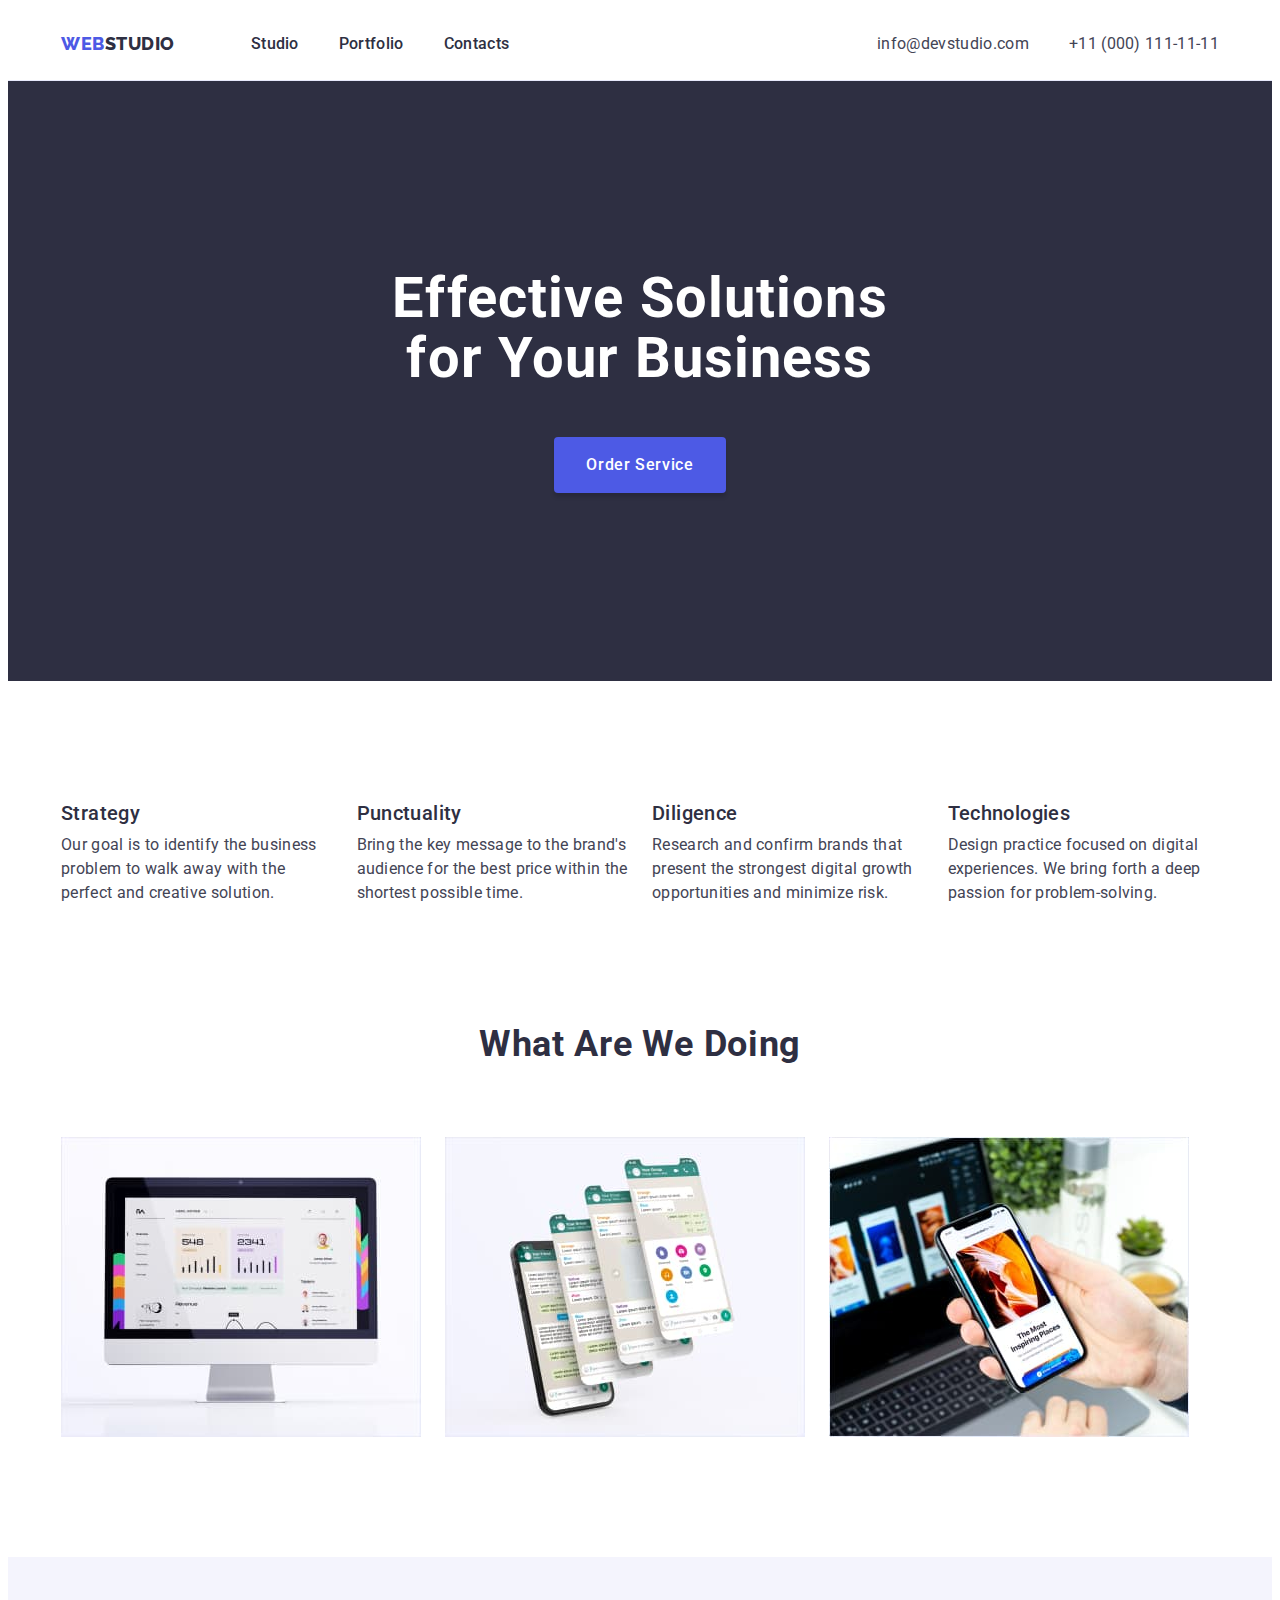
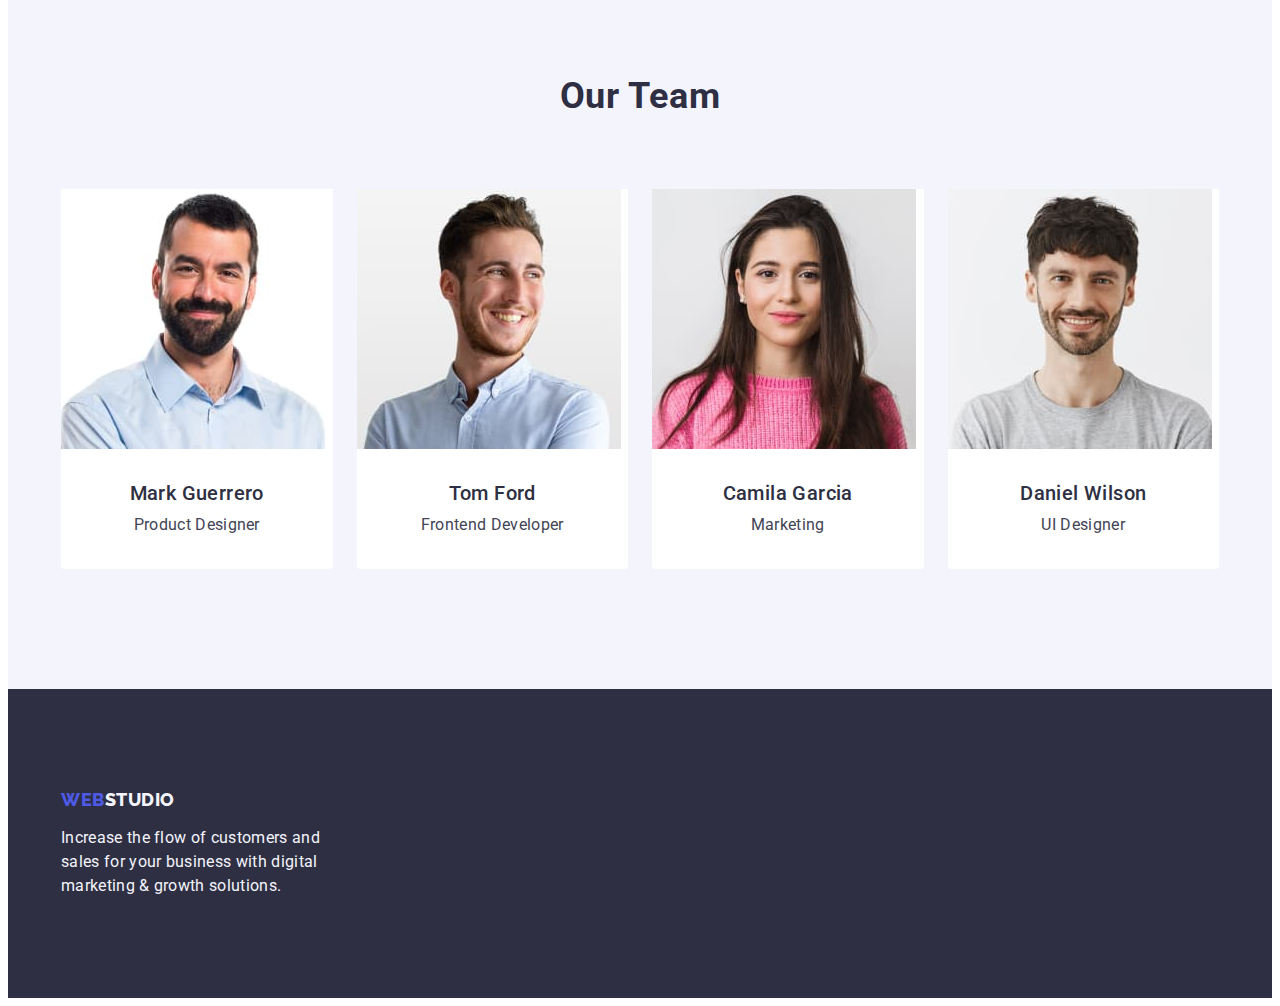
==== index.html @ 02a29c26 "lets-get-started-hw4" ====
<!DOCTYPE html>
<html lang="en">
  <head>
    <meta charset="UTF-8" />
    <meta name="viewport" content="width=device-width, initial-scale=1.0" />
    <title>WebStudio</title>
    <link
      rel="stylesheet"
      href="https://cdnjs.cloudflare.com/ajax/libs/modern-normalize/2.0.0/modern-normalize.min.css"
      integrity="sha512-4xo8blKMVCiXpTaLzQSLSw3KFOVPWhm/TRtuPVc4WG6kUgjH6J03IBuG7JZPkcWMxJ5huwaBpOpnwYElP/m6wg=="
      crossorigin="anonymous"
      referrerpolicy="no-referrer"
    />
    <link rel="stylesheet" href="./css/styles.css" />
    <link rel="preconnect" href="https://fonts.googleapis.com" />
    <link rel="preconnect" href="https://fonts.gstatic.com" crossorigin />
    <link
      href="https://fonts.googleapis.com/css2?family=Raleway:wght@800&family=Roboto:wght@400;500;700;900&display=swap"
      rel="stylesheet"
    />
  </head>
  <body>
    <header class="upper">
      <div class="header-nav container">
        <nav class="logo-navi">
          <a class="logo link" href="./index.html"
            >Web<span class="logo-end">Studio</span></a
          >
          <ul class="list-navi list">
            <li class="navigation-item">
              <a class="navigation-link link" href="./index.html">Studio</a>
            </li>
            <li class="navigation-item">
              <a class="navigation-link link" href="./portfolio.html">Portfolio</a>
            </li>
            <li class="navigation-item">
              <a class="navigation-link link" href="">Contacts</a>
            </li>
          </ul>
        </nav>
        <address class="contact-us">
          <ul class="list contact-nav">
            <li class="address-item">
              <a class="link" href="mailto:info@devstudio.com"
                >info@devstudio.com</a
              >
            </li>
            <li class="address-item">
              <a class="link" href="tel:+110001111111">+11 (000) 111-11-11</a>
            </li>
          </ul>
        </address>
      </div>
    </header>
    <main>
      <section class="hero">
        <div class="container">
          <h1 class="hero-title">Effective Solutions for Your Business</h1>
          <button class="hero-btn" type="button">Order Service</button>
        </div>
      </section>
      <section class="advantages">
        <div class="container">
          <h2 class="visually-hidden">Advantages</h2>
          <ul class="advantages-list list">
            <li class="advantages-item">
              <h3 class="advantages-subtitle">Strategy</h3>
              <p class="advantages-text">
                Our goal is to identify the business problem to walk away with
                the perfect and creative solution.
              </p>
            </li>
            <li class="advantages-item">
              <h3 class="advantages-subtitle">Punctuality</h3>
              <p class="advantages-text">
                Bring the key message to the brand's audience for the best price
                within the shortest possible time.
              </p>
            </li>
            <li class="advantages-item">
              <h3 class="advantages-subtitle">Diligence</h3>
              <p class="advantages-text">
                Research and confirm brands that present the strongest digital
                growth opportunities and minimize risk.
              </p>
            </li>
            <li class="advantages-item">
              <h3 class="advantages-subtitle">Technologies</h3>
              <p class="advantages-text">
                Design practice focused on digital experiences. We bring forth a
                deep passion for problem-solving.
              </p>
            </li>
          </ul>
        </div>
      </section>
      <section class="activity">
        <div class="container">
          <h2 class="activity-title">What are we doing</h2>
          <ul class="activity-list list">
            <li class="activity-item">
              <img
                src="./images/what-are-we-doing-1.jpg"
                alt="desktop"
                width="360"
                height="300"
              />
            </li>
            <li class="activity-item">
              <img
                src="./images/what-are-we-doing-2.jpg"
                alt="smartfon"
                width="360"
                height="300"
              />
            </li>
            <li class="activity-item">
              <img
                src="./images/what-are-we-doing-3.jpg"
                alt="laptop"
                width="360"
                height="300"
              />
            </li>
          </ul>
        </div>
      </section>
      <section class="team">
        <div class="container">
          <h2 class="team-title">Our Team</h2>
          <ul class="team-list list">
            <li class="team-list-item">
              <img
                src="./images/our-team-1.jpg"
                alt="Mark Guerrero, Product Designer"
                width="264"
                height="260"
              />
              <div class="team-member">
                <h3 class="team-subtitle">Mark Guerrero</h3>
                <p class="team-text">Product Designer</p>
              </div>
            </li>
            <li class="team-list-item">
              <img
                src="./images/our-team-2.jpg"
                alt="Tom Ford, Frontend Developer"
                width="264"
                height="260"
              />
              <div class="team-member">
                <h3 class="team-subtitle">Tom Ford</h3>
                <p class="team-text">Frontend Developer</p>
              </div>
            </li>
            <li class="team-list-item">
              <img
                src="./images/our-team-3.jpg"
                alt="Camila Garcia, Marketing"
                width="264"
                height="260"
              />
              <div class="team-member">
                <h3 class="team-subtitle">Camila Garcia</h3>
                <p class="team-text">Marketing</p>
              </div>
            </li>
            <li class="team-list-item">
              <img
                src="./images/our-team-4.jpg"
                alt="Daniel Wilson, UI Designer"
                width="264"
                height="260"
              />
              <div class="team-member">
                <h3 class="team-subtitle">Daniel Wilson</h3>
                <p class="team-text">UI Designer</p>
              </div>
            </li>
          </ul>
        </div>
      </section>
    </main>
    <footer class="bottom">
      <div class="container">
        <a class="bottom-logo link" href="./index.html"
          >Web<span class="bottom-logo-end">Studio</span></a
        >
        <p class="footer-text">
          Increase the flow of customers and sales for your business with
          digital marketing & growth solutions.
        </p>
      </div>
    </footer>
  </body>
</html>
---- css/styles.css ----
:root {
  --color-primary-brand: #4d5ae5;
  --color-pressed-state: #404bbf;
  --color-dark: #2e2f42;
  --color-success: #31d0aa;
  --color-text: #434455;
  --color-subtitle-text: #8e8f99;
  --color-accent: #e7e9fc;
  --color-light-mode-background: #f4f4fd;
  --color-overlay: #2e2f42;
  --color-hero-background: #2e2f42;
  --color-hero-title: #ffffff;
  --color-advantages-background: #ffffff;
  --color-team-card-background: #ffffff;
  --color-header-background: #ffffff;
  --color-activity-background: #ffffff;
  --color-modal-background: #fcfcfc;
  --color-portfolio-background: #ffffff;
}
/* **************************************************** */
body {
  font-family: "Roboto", sans-serif;
  color: var(--color-text);
  background-color: var(--color-team-card-background);
}

header {
  border-bottom: 1px solid var(--color-accent, #e7e9fc);
  background: var(--color-header-background, #ffffff);
}

footer {
  background-color: var(--color-overlay);
}

address {
  font-style: normal;
}

button {
  font-family: inherit;
}

.link {
  text-decoration: none;
  color: currentColor;
}

.list {
  list-style-type: none;
}

h1,
h2,
h3,
h4,
h5,
h6,
p {
  margin-top: 0;
  margin-bottom: 0;
}

ul,
ol {
  margin-top: 0;
  margin-bottom: 0;
  padding-left: 0;
}

img {
  display: block;
  max-width: 100%;
  height: auto;
}

.visually-hidden {
  position: absolute;
  width: 1px;
  height: 1px;
  margin: -1px;
  border: 0;
  padding: 0;
  white-space: nowrap;
  clip-path: inset(100%);
  clip: rect(0 0 0 0);
  overflow: hidden;
}

.container {
  max-width: 1158px;
  margin: 0 auto;
  padding: 0 15px;
}

.upper {
  padding: 24px 0;
}

.header-nav {
  display: flex;
  align-items: center;
}

.logo-navi {
  display: flex;
  align-items: center;
}

.list-navi {
  display: flex;
  align-items: center;
  gap: 40px;
}

.logo {
  color: var(--color-primary-brand);
  font-family: "Raleway", sans-serif;
  font-size: 18px;
  font-weight: 800;
  line-height: 1.17;
  letter-spacing: 0.03em;
  text-transform: uppercase;
  margin-right: 76px;
}

.logo-end {
  color: var(--color-dark);
}

.contact-us {
  margin-left: auto;
}

.contact-nav {
  display: flex;
  align-items: center;
  gap: 40px;
}

.navigation-item {
  color: var(--color-dark);
  font-size: 16px;
  font-weight: 500;
  line-height: 1.5;
  letter-spacing: 0.02em;
}

.navigation-link {
  padding: 24px 0 24px;
}

.address-item {
  font-size: 16px;
  font-weight: 400;
  line-height: 1.5;
  letter-spacing: 0.02em;
}

.link:hover,
.link:focus {
  color: var(--color-pressed-state);
}

.hero {
  background-color: var(--color-hero-background);
  max-width: 100%;
  padding: 188px 0px;
  margin: 0 auto;
}

.hero-title {
  color: var(--color-hero-title);
  text-align: center;
  font-size: 56px;
  line-height: 1.07;
  letter-spacing: 0.02em;
  max-width: 496px;
  text-align: center;
  margin: 0 auto;
  margin-bottom: 48px;
}

.hero-btn {
  cursor: pointer;
  color: var(--color-team-card-background);
  font-size: 16px;
  font-weight: 500;
  line-height: 1.5;
  letter-spacing: 0.04em;
  background-color: var(--color-primary-brand);
  display: block;
  min-width: 169px;
  height: 56px;
  padding: 16px 32px;
  margin: 0 auto;
  gap: 10px;
  border: none;
  border-radius: 4px;
  box-shadow: 0px 4px 4px 0px rgba(0, 0, 0, 0.15);
}

.hero-btn:hover,
.hero-btn:focus {
  background-color: var(--color-pressed-state);
}

.advantages {
  background-color: var(--color-advantages-background);
  padding-top: 120px;
  padding-bottom: 120px;
}

.advantages-list {
  display: flex;
  gap: 24px;
}

.advantages-item {
  width: calc((100% - 3 * 24px) / 4);
}

.advantages-subtitle {
  color: var(--color-dark);
  font-size: 20px;
  font-weight: 500;
  line-height: 1.2;
  letter-spacing: 0.02em;
  margin-bottom: 8px;
}
.advantages-text {
  color: var(--color-text);
  font-size: 16px;
  font-weight: 400;
  line-height: 1.5;
  letter-spacing: 0.02em;
}

.activity {
  background-color: var(--color-activity-background);
  padding-bottom: 120px;
}

.activity-title {
  color: var(--color-dark);
  text-align: center;
  font-size: 36px;
  font-weight: 700;
  line-height: 1.11;
  letter-spacing: 0.02em;
  text-transform: capitalize;
  margin-bottom: 72px;
}

.activity-list {
  display: flex;
  gap: 24px;
}

.activity-item {

}

.team {
  background-color: var(--color-light-mode-background);
  padding-top: 120px;
  padding-bottom: 120px;
}

.team-list {
  display: flex;
  gap: 24px;
}

.team-list-item {
  background-color: var(--color-team-card-background);
  width: calc((100% - 3 * 24px) / 4);
  border-radius: 0px 0px 4px 4px;
}

.team-member {
  padding: 32px 0;
}

.team-title {
  color: var(--color-dark);
  text-align: center;
  font-size: 36px;
  font-weight: 700;
  line-height: 1.11;
  letter-spacing: 0.02em;
  text-transform: capitalize;
  margin-bottom: 72px;
}

.team-subtitle {
  color: var(--color-dark);
  text-align: center;
  font-size: 20px;
  font-weight: 500;
  line-height: 1.2;
  letter-spacing: 0.02em;
  margin-bottom: 8px;
}

.team-text {
  color: var(--color-text);
  text-align: center;
  font-size: 16px;
  font-weight: 400;
  line-height: 1.5;
  letter-spacing: 0.02em;
}

.bottom {
  padding: 100px 0;
}

.bottom-logo {
  color: var(--color-primary-brand);
  font-family: "Raleway", sans-serif;
  font-size: 18px;
  font-weight: 800;
  line-height: 1.17;
  letter-spacing: 0.03em;
  text-transform: uppercase;
  margin-bottom: 16px;
  display: inline-block;
}

.bottom-logo-end {
  color: var(--color-light-mode-background);
  font-family: "Raleway", sans-serif;
  font-size: 18px;
  font-weight: 800;
  line-height: 1.17;
  letter-spacing: 0.03em;
  text-transform: uppercase;
}

.footer-text {
  color: var(--color-light-mode-background);
  font-size: 16px;
  font-weight: 400;
  line-height: 1.5;
  letter-spacing: 0.02em;
  max-width: 264px;
  height: 72px;
}

.portfolio {
  background-color: var(--color-portfolio-background);
  padding-top: 96px;
  padding-bottom: 120px;
}

.filtr-btn {
  display: flex;
  justify-content: center;
  gap: 24px;
  margin-bottom: 72px;
}

.portfolio-filtr-btn {
  color: var(--color-primary-brand);
  text-align: center;
  font-size: 16px;
  font-weight: 500;
  line-height: 1.5;
  letter-spacing: 0.04em;
  background: var(--color-light-mode-background);
  cursor: pointer;
  border-radius: 4px;
  border: 1px solid var(--color-accent);
  background: var(--color-light-mode-background);
  padding: 12px 24px;
}

.portfolio-filtr-btn:hover,
.portfolio-filtr-btn:focus {
  color: var(--color-hero-title);
  background-color: var(--color-pressed-state);
  border: 1px solid transparent;
}

.portfolio-cards {
  display: flex;
  flex-shrink: 0;
  flex-wrap: wrap;
  column-gap: 24px;
  row-gap: 48px;
}

.item-portfolio-card {
  width: calc((100% - 48px) / 3);
}

.portfolio-cards-total {
  padding: 32px 16px;
  border: 1px solid #e7e9fc;
  border-top: none;
}

.portfolio-cards-title {
  color: var(--color-dark);
  font-size: 20px;
  font-weight: 500;
  line-height: 1.2;
  letter-spacing: 0.02em;
  margin: 32px 16px 8px;
}

.portfolio-cards-text {
  color: var(--color-text);
  font-size: 16px;
  font-weight: 400;
  line-height: 1.5;
  letter-spacing: 0.02em;
  margin: 0px 16px 32px;
}
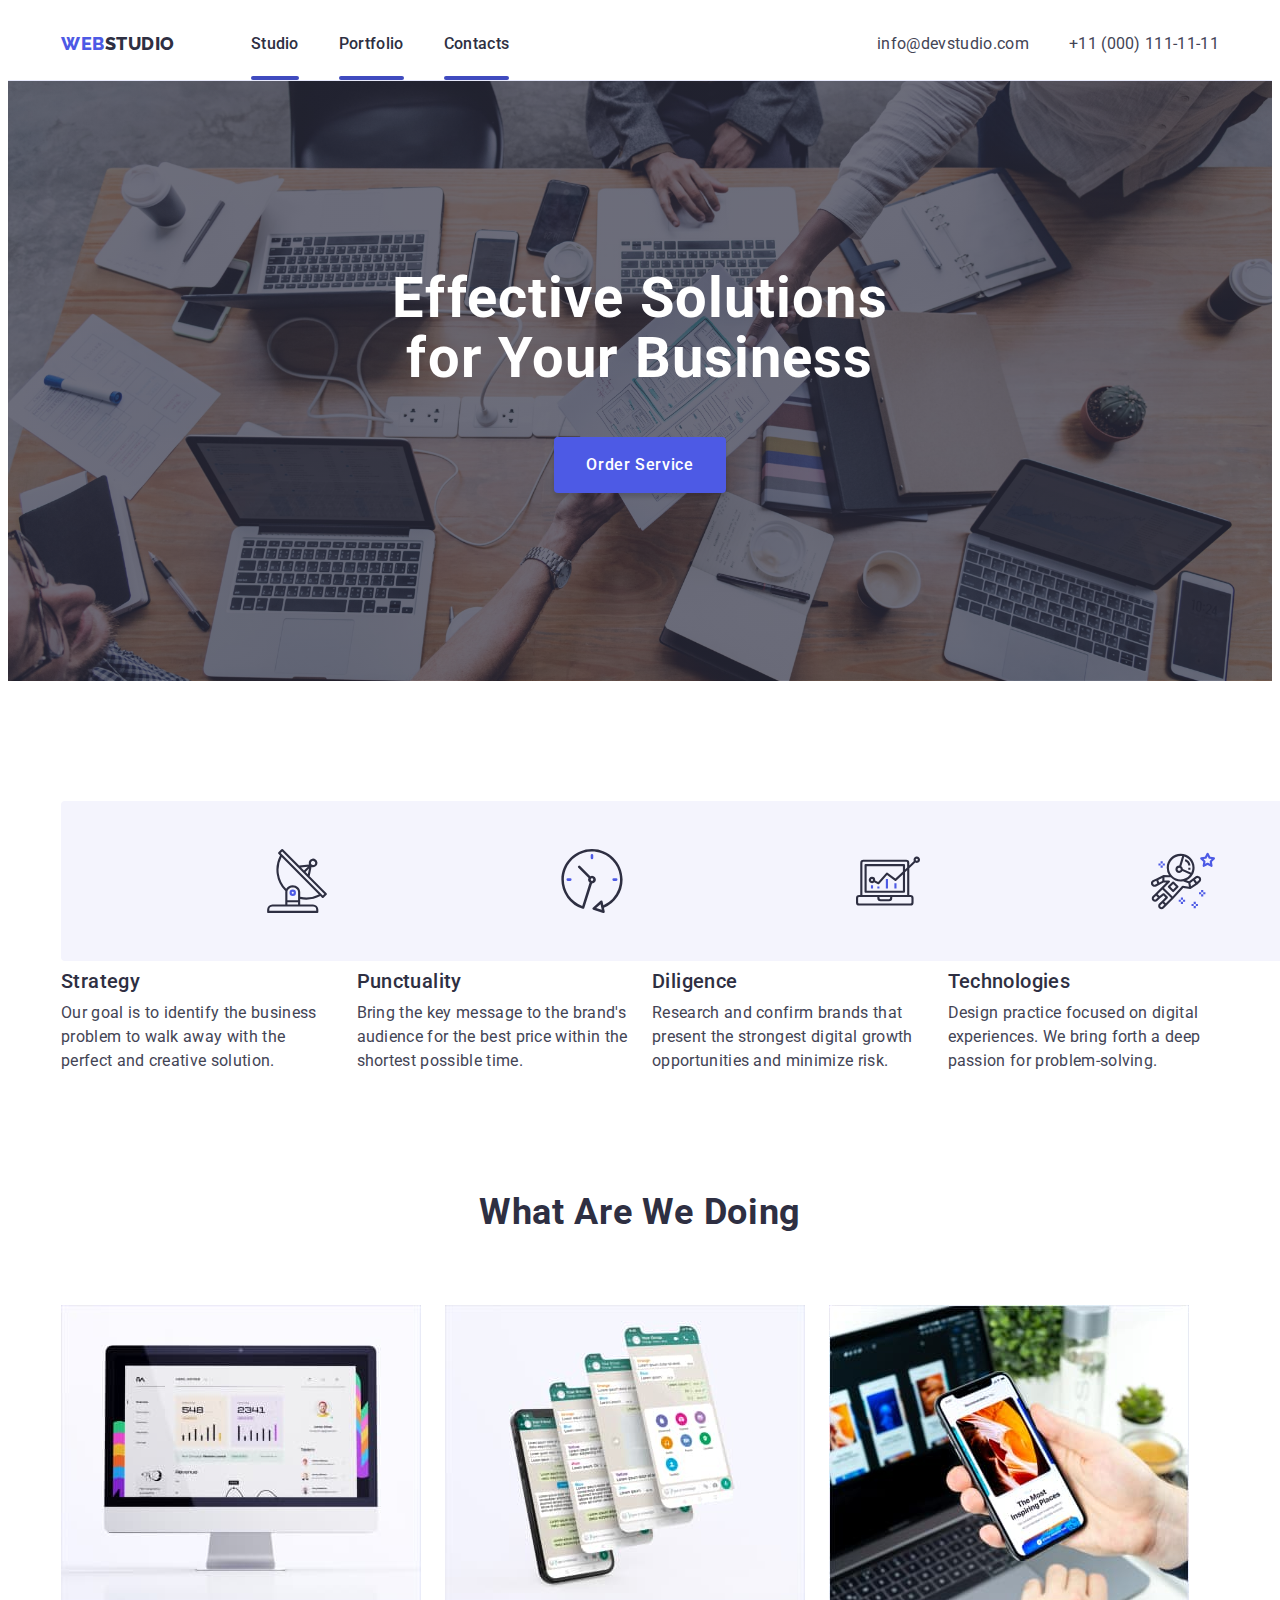
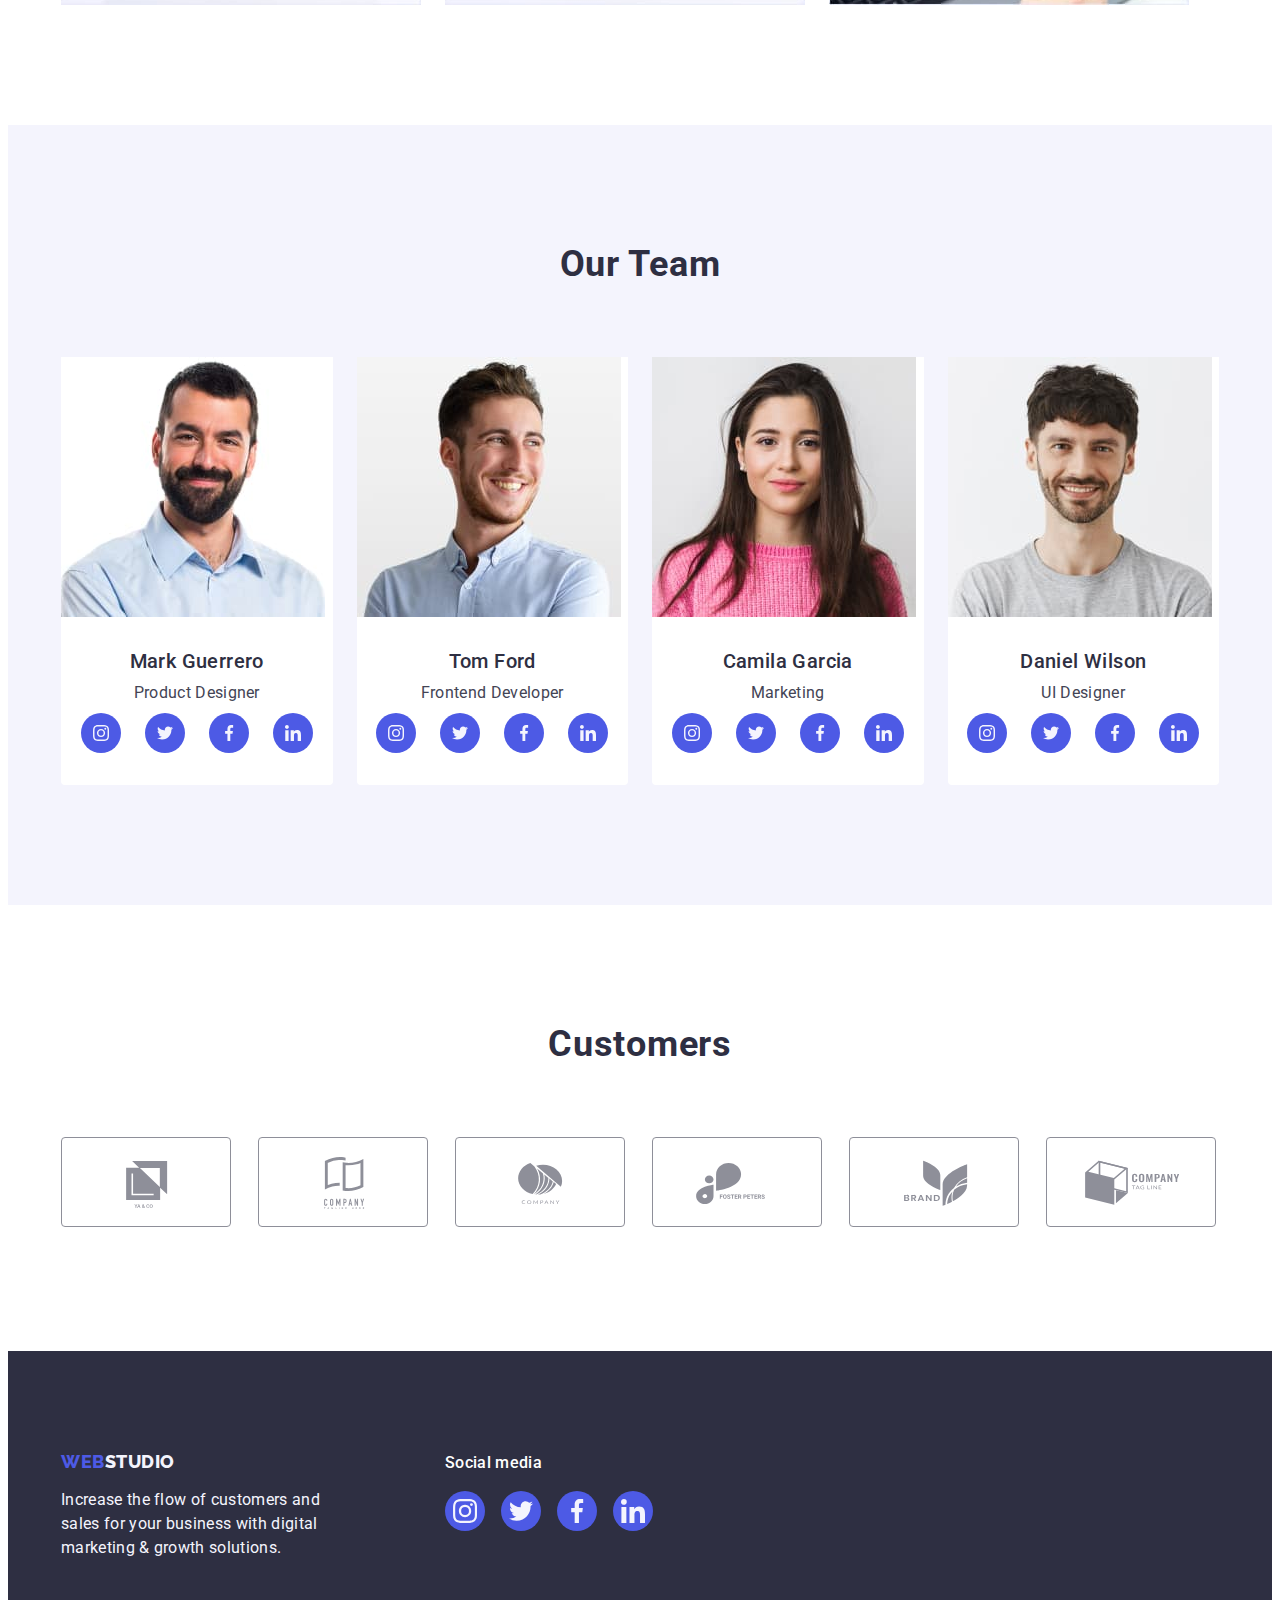
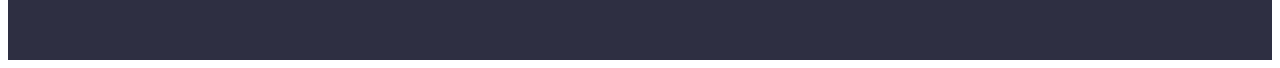
==== commit 499e0bb5: "svg+modal" ====
--- a/index.html
+++ b/index.html
@@ -31,7 +31,9 @@
               <a class="navigation-link link" href="./index.html">Studio</a>
             </li>
             <li class="navigation-item">
-              <a class="navigation-link link" href="./portfolio.html">Portfolio</a>
+              <a class="navigation-link link" href="./portfolio.html"
+                >Portfolio</a
+              >
             </li>
             <li class="navigation-item">
               <a class="navigation-link link" href="">Contacts</a>
@@ -56,7 +58,7 @@
       <section class="hero">
         <div class="container">
           <h1 class="hero-title">Effective Solutions for Your Business</h1>
-          <button class="hero-btn" type="button">Order Service</button>
+          <button class="hero-btn" data-modal-open type="button">Order Service</button>
         </div>
       </section>
       <section class="advantages">
@@ -64,6 +66,11 @@
           <h2 class="visually-hidden">Advantages</h2>
           <ul class="advantages-list list">
             <li class="advantages-item">
+              <div class="advantages-icon-wrap">
+                <svg class="advantages-icon" width="64" height="64">
+                  <use href="./images/icons.svg#icon-antenna-1"></use>
+                </svg>
+              </div>
               <h3 class="advantages-subtitle">Strategy</h3>
               <p class="advantages-text">
                 Our goal is to identify the business problem to walk away with
@@ -71,6 +78,11 @@
               </p>
             </li>
             <li class="advantages-item">
+              <div class="advantages-icon-wrap">
+                <svg class="advantages-icon" width="64" height="64">
+                  <use href="./images/icons.svg#icon-clock-1"></use>
+                </svg>
+              </div>
               <h3 class="advantages-subtitle">Punctuality</h3>
               <p class="advantages-text">
                 Bring the key message to the brand's audience for the best price
@@ -78,6 +90,11 @@
               </p>
             </li>
             <li class="advantages-item">
+              <div class="advantages-icon-wrap">
+                <svg class="advantages-icon" width="64" height="64">
+                  <use href="./images/icons.svg#icon-diagram-1"></use>
+                </svg>
+              </div>
               <h3 class="advantages-subtitle">Diligence</h3>
               <p class="advantages-text">
                 Research and confirm brands that present the strongest digital
@@ -85,6 +102,11 @@
               </p>
             </li>
             <li class="advantages-item">
+              <div class="advantages-icon-wrap">
+                <svg class="advantages-icon" width="64" height="64">
+                  <use href="./images/icons.svg#icon-astronaut-1"></use>
+                </svg>
+              </div>
               <h3 class="advantages-subtitle">Technologies</h3>
               <p class="advantages-text">
                 Design practice focused on digital experiences. We bring forth a
@@ -139,6 +161,52 @@
               <div class="team-member">
                 <h3 class="team-subtitle">Mark Guerrero</h3>
                 <p class="team-text">Product Designer</p>
+                <ul class="team-member-social-list list">
+                  <li class="team-member-social-item">
+                    <a class="team-member-social-link link" href="">
+                      <svg
+                        class="team-member-social-icon"
+                        width="16"
+                        height="16"
+                      >
+                        <use href="./images/icons.svg#icon-instagram-1"></use>
+                      </svg>
+                    </a>
+                  </li>
+                  <li class="team-member-social-item">
+                    <a class="team-member-social-link link" href="">
+                      <svg
+                        class="team-member-social-icon"
+                        width="16"
+                        height="16"
+                      >
+                        <use href="./images/icons.svg#icon-twitter-1"></use>
+                      </svg>
+                    </a>
+                  </li>
+                  <li class="team-member-social-item">
+                    <a class="team-member-social-link link" href="">
+                      <svg
+                        class="team-member-social-icon"
+                        width="16"
+                        height="16"
+                      >
+                        <use href="./images/icons.svg#icon-facebook-1"></use>
+                      </svg>
+                    </a>
+                  </li>
+                  <li class="team-member-social-item">
+                    <a class="team-member-social-link link" href="">
+                      <svg
+                        class="team-member-social-icon"
+                        width="16"
+                        height="16"
+                      >
+                        <use href="./images/icons.svg#icon-linkedin-1"></use>
+                      </svg>
+                    </a>
+                  </li>
+                </ul>
               </div>
             </li>
             <li class="team-list-item">
@@ -151,6 +219,52 @@
               <div class="team-member">
                 <h3 class="team-subtitle">Tom Ford</h3>
                 <p class="team-text">Frontend Developer</p>
+                <ul class="team-member-social-list list">
+                  <li class="team-member-social-item">
+                    <a class="team-member-social-link link" href="">
+                      <svg
+                        class="team-member-social-icon"
+                        width="16"
+                        height="16"
+                      >
+                        <use href="./images/icons.svg#icon-instagram-1"></use>
+                      </svg>
+                    </a>
+                  </li>
+                  <li class="team-member-social-item">
+                    <a class="team-member-social-link link" href="">
+                      <svg
+                        class="team-member-social-icon"
+                        width="16"
+                        height="16"
+                      >
+                        <use href="./images/icons.svg#icon-twitter-1"></use>
+                      </svg>
+                    </a>
+                  </li>
+                  <li class="team-member-social-item">
+                    <a class="team-member-social-link link" href="">
+                      <svg
+                        class="team-member-social-icon"
+                        width="16"
+                        height="16"
+                      >
+                        <use href="./images/icons.svg#icon-facebook-1"></use>
+                      </svg>
+                    </a>
+                  </li>
+                  <li class="team-member-social-item">
+                    <a class="team-member-social-link link" href="">
+                      <svg
+                        class="team-member-social-icon"
+                        width="16"
+                        height="16"
+                      >
+                        <use href="./images/icons.svg#icon-linkedin-1"></use>
+                      </svg>
+                    </a>
+                  </li>
+                </ul>
               </div>
             </li>
             <li class="team-list-item">
@@ -163,6 +277,52 @@
               <div class="team-member">
                 <h3 class="team-subtitle">Camila Garcia</h3>
                 <p class="team-text">Marketing</p>
+                <ul class="team-member-social-list list">
+                  <li class="team-member-social-item">
+                    <a class="team-member-social-link link" href="">
+                      <svg
+                        class="team-member-social-icon"
+                        width="16"
+                        height="16"
+                      >
+                        <use href="./images/icons.svg#icon-instagram-1"></use>
+                      </svg>
+                    </a>
+                  </li>
+                  <li class="team-member-social-item">
+                    <a class="team-member-social-link link" href="">
+                      <svg
+                        class="team-member-social-icon"
+                        width="16"
+                        height="16"
+                      >
+                        <use href="./images/icons.svg#icon-twitter-1"></use>
+                      </svg>
+                    </a>
+                  </li>
+                  <li class="team-member-social-item">
+                    <a class="team-member-social-link link" href="">
+                      <svg
+                        class="team-member-social-icon"
+                        width="16"
+                        height="16"
+                      >
+                        <use href="./images/icons.svg#icon-facebook-1"></use>
+                      </svg>
+                    </a>
+                  </li>
+                  <li class="team-member-social-item">
+                    <a class="team-member-social-link link" href="">
+                      <svg
+                        class="team-member-social-icon"
+                        width="16"
+                        height="16"
+                      >
+                        <use href="./images/icons.svg#icon-linkedin-1"></use>
+                      </svg>
+                    </a>
+                  </li>
+                </ul>
               </div>
             </li>
             <li class="team-list-item">
@@ -175,7 +335,90 @@
               <div class="team-member">
                 <h3 class="team-subtitle">Daniel Wilson</h3>
                 <p class="team-text">UI Designer</p>
-              </div>
+                <ul class="team-member-social-list list">
+                  <li class="team-member-social-item">
+                    <a class="team-member-social-link link" href="">
+                      <svg
+                        class="team-member-social-icon"
+                        width="16"
+                        height="16"
+                      >
+                        <use href="./images/icons.svg#icon-instagram-1"></use>
+                      </svg>
+                    </a>
+                  </li>
+                  <li class="team-member-social-item">
+                    <a class="team-member-social-link link" href="">
+                      <svg
+                        class="team-member-social-icon"
+                        width="16"
+                        height="16"
+                      >
+                        <use href="./images/icons.svg#icon-twitter-1"></use>
+                      </svg>
+                    </a>
+                  </li>
+                  <li class="team-member-social-item">
+                    <a class="team-member-social-link link" href="">
+                      <svg
+                        class="team-member-social-icon"
+                        width="16"
+                        height="16"
+                      >
+                        <use href="./images/icons.svg#icon-facebook-1"></use>
+                      </svg>
+                    </a>
+                  </li>
+                  <li class="team-member-social-item">
+                    <a class="team-member-social-link link" href="">
+                      <svg
+                        class="team-member-social-icon"
+                        width="16"
+                        height="16"
+                      >
+                        <use href="./images/icons.svg#icon-linkedin-1"></use>
+                      </svg>
+                    </a>
+                  </li>
+                </ul>
+              </div>
+            </li>
+          </ul>
+        </div>
+      </section>
+      <section class="customers">
+        <div class="container">
+          <h2 class="customers-title">Customers</h2>
+          <ul class="customers-list list">
+            <li class="customers-item">
+              <svg class="customers-icon" width="168" height="88">
+                <use href="./images/icons.svg#icon-Client-1"></use>
+              </svg>
+            </li>
+            <li class="customers-item">
+              <svg class="customers-icon" width="168" height="88">
+                <use href="./images/icons.svg#icon-Client-2"></use>
+              </svg>
+            </li>
+            <li class="customers-item">
+              <svg class="customers-icon" width="168" height="88">
+                <use href="./images/icons.svg#icon-Client-3"></use>
+              </svg>
+            </li>
+            <li class="customers-item">
+              <svg class="customers-icon" width="168" height="88">
+                <use href="./images/icons.svg#icon-Client-4"></use>
+              </svg>
+            </li>
+            <li class="customers-item">
+              <svg class="customers-icon" width="168" height="88">
+                <use href="./images/icons.svg#icon-Client-5"></use>
+              </svg>
+            </li>
+            <li class="customers-item">
+              <svg class="customers-icon" width="168" height="88">
+                <use href="./images/icons.svg#icon-Client-6"></use>
+              </svg>
             </li>
           </ul>
         </div>
@@ -183,14 +426,60 @@
     </main>
     <footer class="bottom">
       <div class="container">
-        <a class="bottom-logo link" href="./index.html"
-          >Web<span class="bottom-logo-end">Studio</span></a
-        >
-        <p class="footer-text">
-          Increase the flow of customers and sales for your business with
-          digital marketing & growth solutions.
-        </p>
+        <div class="footer-logo-text">
+          <a class="bottom-logo link" href="./index.html"
+            >Web<span class="bottom-logo-end">Studio</span></a
+          >
+          <p class="footer-text">
+            Increase the flow of customers and sales for your business with
+            digital marketing & growth solutions.
+          </p>
+        </div>
+
+        <div class="footer-social-media">
+          <p class="footer-social-media-subtitle">Social media</p>
+          <ul class="footer-social-media-list list">
+            <li class="footer-social-media-item">
+              <a class="footer-social-media-link link" href="">
+                <svg class="footer-social-media-icon" width="24" height="24">
+                  <use href="./images/icons.svg#icon-instagram-1"></use>
+                </svg>
+              </a>
+            </li>
+            <li class="footer-social-media-item">
+              <a class="footer-social-media-link link" href="">
+                <svg class="footer-social-media-icon" width="24" height="24">
+                  <use href="./images/icons.svg#icon-twitter-1"></use>
+                </svg>
+              </a>
+            </li>
+            <li class="footer-social-media-item">
+              <a class="footer-social-media-link link" href="">
+                <svg class="footer-social-media-icon" width="24" height="24">
+                  <use href="./images/icons.svg#icon-facebook-1"></use>
+                </svg>
+              </a>
+            </li>
+            <li class="footer-social-media-item">
+              <a class="footer-social-media-link link" href="">
+                <svg class="footer-social-media-icon" width="24" height="24">
+                  <use href="./images/icons.svg#icon-linkedin-1"></use>
+                </svg>
+              </a>
+            </li>
+          </ul>
+        </div>
       </div>
     </footer>
+    <div class="backdrop is-hidden" data-modal>
+      <div class="modal">
+        <button type="button" class="modal-close-button" data-modal-close>
+          <svg class="modal-close-icon" width="8" height="8">
+            <use href="./images/icons.svg#icon-close-black"></use>
+          </svg>
+        </button>
+      </div>
+    </div>
+    <script src="./js/modal.js"></script>
   </body>
 </html>
--- a/css/styles.css
+++ b/css/styles.css
@@ -14,6 +14,7 @@
   --color-team-card-background: #ffffff;
   --color-header-background: #ffffff;
   --color-activity-background: #ffffff;
+  --color-customers-background: #ffffff;
   --color-modal-background: #fcfcfc;
   --color-portfolio-background: #ffffff;
 }
@@ -44,6 +45,7 @@
 .link {
   text-decoration: none;
   color: currentColor;
+  transition: color 250ms cubic-bezier(0.4, 0, 0.2, 1);
 }
 
 .list {
@@ -139,15 +141,29 @@
 }
 
 .navigation-item {
+  position: relative;
   color: var(--color-dark);
   font-size: 16px;
   font-weight: 500;
   line-height: 1.5;
   letter-spacing: 0.02em;
+  transition: color 250ms cubic-bezier(0.4, 0, 0.2, 1);
 }
 
 .navigation-link {
   padding: 24px 0 24px;
+}
+
+.navigation-link::after {
+  content: "";
+  position: absolute;
+  left: 0;
+  right: 0;
+  bottom: -24px;
+  width: 100%;
+  height: 4px;
+  border-radius: 2px;
+  background: var(--color-pressed-state);
 }
 
 .address-item {
@@ -164,6 +180,15 @@
 
 .hero {
   background-color: var(--color-hero-background);
+  background-image: linear-gradient(
+      rgba(46, 47, 66, 0.7),
+      rgba(46, 47, 66, 0.7)
+    ),
+    url(../images/hero-bg.jpg);
+  background-repeat: no-repeat;
+  background-position: center;
+  background-size: cover;
+
   max-width: 100%;
   padding: 188px 0px;
   margin: 0 auto;
@@ -198,6 +223,7 @@
   border: none;
   border-radius: 4px;
   box-shadow: 0px 4px 4px 0px rgba(0, 0, 0, 0.15);
+  transition: background-color 250ms cubic-bezier(0.4, 0, 0.2, 1);
 }
 
 .hero-btn:hover,
@@ -217,7 +243,25 @@
 }
 
 .advantages-item {
-  width: calc((100% - 3 * 24px) / 4);
+  flex-basis: calc((100% - 3 * 24px) / 4);
+}
+
+.advantages-icon-wrap {
+  width: 100%;
+  height: 112px;
+  display: flex;
+  justify-content: center;
+  align-items: center;
+  padding: 24px 100px;
+  margin-bottom: 8px;
+  border-radius: 4px;
+  background: var(--color-light-mode-background);
+}
+
+.advantages-icon {
+  /* display: flex;
+  justify-content: center;
+  align-items: center; */
 }
 
 .advantages-subtitle {
@@ -258,7 +302,47 @@
 }
 
 .activity-item {
-
+}
+
+.customers {
+  background-color: var(--color-customers-background);
+  padding: 120px 0px;
+}
+
+.customers-title {
+  color: var(--color-dark);
+  text-align: center;
+  font-size: 36px;
+  font-weight: 700;
+  line-height: 1.11;
+  letter-spacing: 0.02em;
+  text-transform: capitalize;
+  margin-bottom: 72px;
+}
+
+.customers-list {
+  display: flex;
+  gap: 24px;
+}
+
+.customers-item {
+  flex-basis: calc((100% - 5 * 24px) / 6);
+}
+
+.customers-icon {
+  display: inline-flex;
+  justify-content: center;
+  align-items: center;
+  fill: var(--color-subtitle-text);
+  border-radius: 4px;
+  border: 1px solid var(--color-subtitle-text);
+  transition: border 250ms cubic-bezier(0.4, 0, 0.2, 1),
+    fill 250ms cubic-bezier(0.4, 0, 0.2, 1);
+}
+
+.customers-icon:hover {
+  fill: var(--color-pressed-state);
+  border: 1px solid var(--color-pressed-state);
 }
 
 .team {
@@ -274,7 +358,7 @@
 
 .team-list-item {
   background-color: var(--color-team-card-background);
-  width: calc((100% - 3 * 24px) / 4);
+  flex-basis: calc((100% - 3 * 24px) / 4);
   border-radius: 0px 0px 4px 4px;
 }
 
@@ -310,10 +394,56 @@
   font-weight: 400;
   line-height: 1.5;
   letter-spacing: 0.02em;
+  margin-bottom: 8px;
+}
+
+.team-member-social-list {
+  display: flex;
+  justify-content: center;
+  gap: 24px;
+}
+
+.team-member-social-item {
+  width: 40px;
+  height: 40px;
+}
+
+.team-member-social-link {
+  width: 100%;
+  height: 100%;
+  display: flex;
+  justify-content: center;
+  align-items: center;
+  background-color: var(--color-primary-brand);
+  border-radius: 50%;
+  transition: background-color 250ms cubic-bezier(0.4, 0, 0.2, 1);
+}
+
+.team-member-social-link:hover {
+  background-color: var(--color-pressed-state);
+}
+
+.team-member-social-icon {
+  display: flex;
+  justify-content: center;
+  align-items: center;
+  fill: var(--color-light-mode-background);
 }
 
 .bottom {
+  display: flex;
   padding: 100px 0;
+}
+
+.bottom .container {
+  width: 1158px;
+  flex-shrink: 0;
+  display: flex;
+  align-items: baseline;
+}
+
+.footer-logo-text {
+  margin-right: 120px;
 }
 
 .bottom-logo {
@@ -348,6 +478,47 @@
   height: 72px;
 }
 
+.footer-social-media {
+  display: block;
+}
+.footer-social-media-subtitle {
+  color: var(--color-hero-title);
+  font-size: 16px;
+  font-weight: 500;
+  line-height: 1.5;
+  letter-spacing: 0.02em;
+}
+.footer-social-media-list {
+  display: flex;
+  gap: 16px;
+  margin-top: 16px;
+}
+.footer-social-media-item {
+  width: 40px;
+  height: 40px;
+}
+.footer-social-media-link {
+  width: 100%;
+  height: 100%;
+  display: flex;
+  justify-content: center;
+  align-items: center;
+  background-color: var(--color-primary-brand);
+  border-radius: 50%;
+  transition: background-color 250ms cubic-bezier(0.4, 0, 0.2, 1);
+}
+
+.footer-social-media-link:hover {
+  background-color: var(--color-success);
+}
+
+.footer-social-media-icon {
+  display: flex;
+  justify-content: center;
+  align-items: center;
+  fill: var(--color-light-mode-background);
+}
+
 .portfolio {
   background-color: var(--color-portfolio-background);
   padding-top: 96px;
@@ -368,12 +539,16 @@
   font-weight: 500;
   line-height: 1.5;
   letter-spacing: 0.04em;
-  background: var(--color-light-mode-background);
+  background-color: var(--color-light-mode-background);
   cursor: pointer;
   border-radius: 4px;
   border: 1px solid var(--color-accent);
   background: var(--color-light-mode-background);
   padding: 12px 24px;
+  transition: color 250ms cubic-bezier(0.4, 0, 0.2, 1),
+    background-color 250ms cubic-bezier(0.4, 0, 0.2, 1),
+    border 250ms cubic-bezier(0.4, 0, 0.2, 1),
+    box-shadow 250ms cubic-bezier(0.4, 0, 0.2, 1);
 }
 
 .portfolio-filtr-btn:hover,
@@ -381,6 +556,8 @@
   color: var(--color-hero-title);
   background-color: var(--color-pressed-state);
   border: 1px solid transparent;
+  box-shadow: 0px 2px 2px 0px rgba(0, 0, 0, 0.12),
+    0px 2px 1px 0px rgba(0, 0, 0, 0.08), 0px 3px 1px 0px rgba(0, 0, 0, 0.1);
 }
 
 .portfolio-cards {
@@ -392,7 +569,18 @@
 }
 
 .item-portfolio-card {
-  width: calc((100% - 48px) / 3);
+  flex-basis: calc((100% - 48px) / 3);
+  transition: box-shadow 250ms cubic-bezier(0.4, 0, 0.2, 1);
+}
+
+.item-portfolio-card:hover,
+.item-portfolio-card:focus {
+  box-shadow: 0px 2px 2px 0px rgba(0, 0, 0, 0.12),
+  0px 2px 1px 0px rgba(0, 0, 0, 0.08), 0px 3px 1px 0px rgba(0, 0, 0, 0.1);  
+}
+
+.item-portfolio-card:hover .portfolio-cards-cover {
+  transform: translateY(0);
 }
 
 .portfolio-cards-total {
@@ -418,3 +606,84 @@
   letter-spacing: 0.02em;
   margin: 0px 16px 32px;
 }
+
+.cards-cover-wrap {
+  position: relative;
+  overflow: hidden;
+}
+
+.portfolio-cards-cover {
+  position: absolute;
+  top: 0;
+  color: var(--color-light-mode-background);
+  background: var(--color-primary-brand);
+  font-size: 16px;
+  line-height: 1.5;
+  letter-spacing: 0.02em;
+  height: 300px;
+  padding: 40px 32px 164px;
+  transform: translateY(100%);
+  transition: transform 250ms cubic-bezier(0.4, 0, 0.2, 1);
+}
+
+.backdrop {
+  position: fixed;
+  width: 100%;
+  height: 100%;
+  background-color: rgba(46, 47, 66, 0.4);
+  top: 0;
+  transition: opacity 250ms cubic-bezier(0.4, 0, 0.2, 1),
+    visibility 250ms cubic-bezier(0.4, 0, 0.2, 1);
+}
+
+.modal {
+  width: 408px;
+  min-height: 584px;
+  border-radius: 4px;
+  background: var(--color-modal-background);
+  box-shadow: 0px 2px 1px 0px rgba(0, 0, 0, 0.2),
+    0px 1px 3px 0px rgba(0, 0, 0, 0.12), 0px 1px 1px 0px rgba(0, 0, 0, 0.14);
+  position: absolute;
+  top: 50%;
+  left: 50%;
+  transform: translate(-50%, -50%) scale(1);
+  transition: transform 250ms cubic-bezier(0.4, 0, 0.2, 1);
+}
+
+.modal-close-button {
+  position: absolute;
+  height: 24px;
+  width: 24px;
+  border-radius: 50%;
+  display: flex;
+  align-items: center;
+  justify-content: center;
+  background-color: var(--color-accent);
+  border: 1px solid rgba(0, 0, 0, 0.1);
+  padding: 0;
+  cursor: pointer;
+  transition: background-color 250ms cubic-bezier(0.4, 0, 0.2, 1),
+    border 250ms cubic-bezier(0.4, 0, 0.2, 1);
+  top: 24px;
+  right: 24px;
+}
+
+.modal-close-button:hover,
+.modal-close-button:focus {
+  background-color: var(--color-pressed-state);
+  border: none;
+  fill: var(--color-hero-title);
+}
+
+.modal-close-icon {
+}
+
+.is-hidden {
+  opacity: 0;
+  visibility: hidden;
+  pointer-events: none;
+}
+
+.backdrop.is-hidden .modal {
+  transform: translate(-50%, -50%) scale(0);
+}
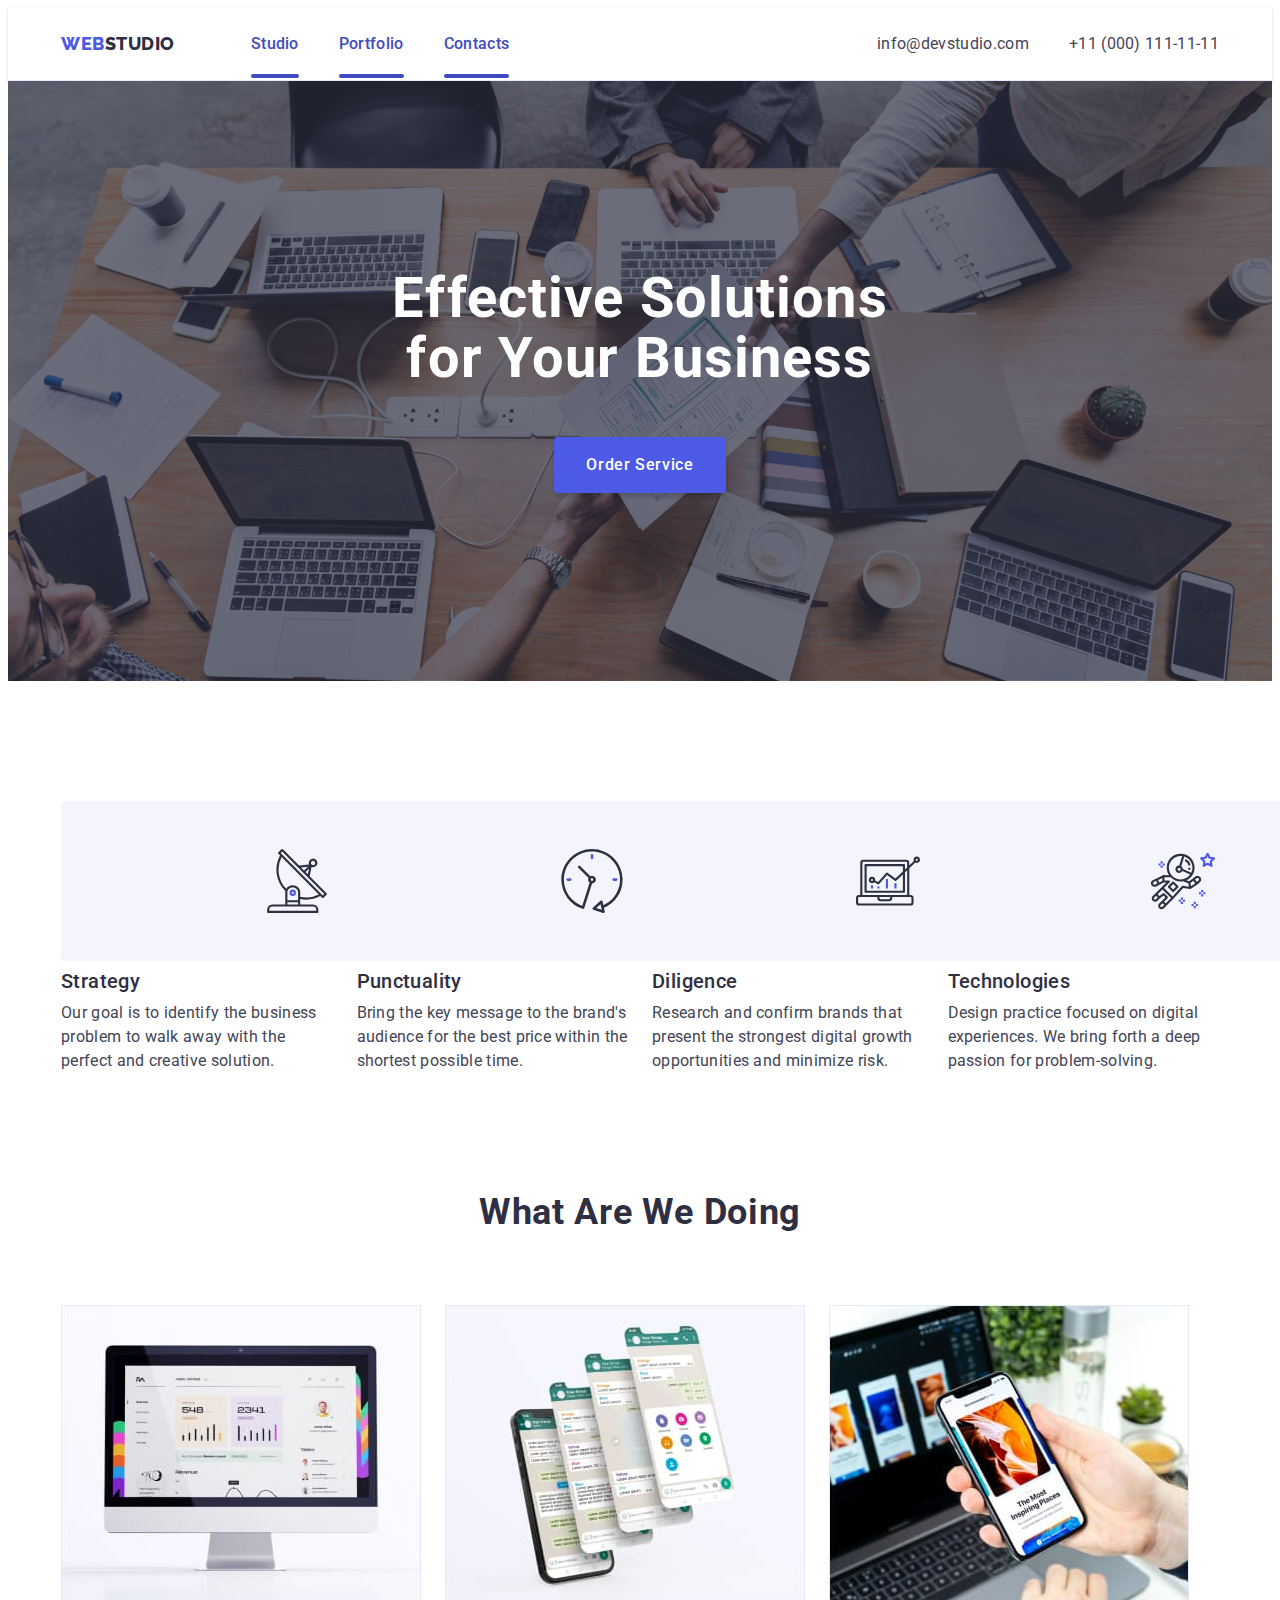
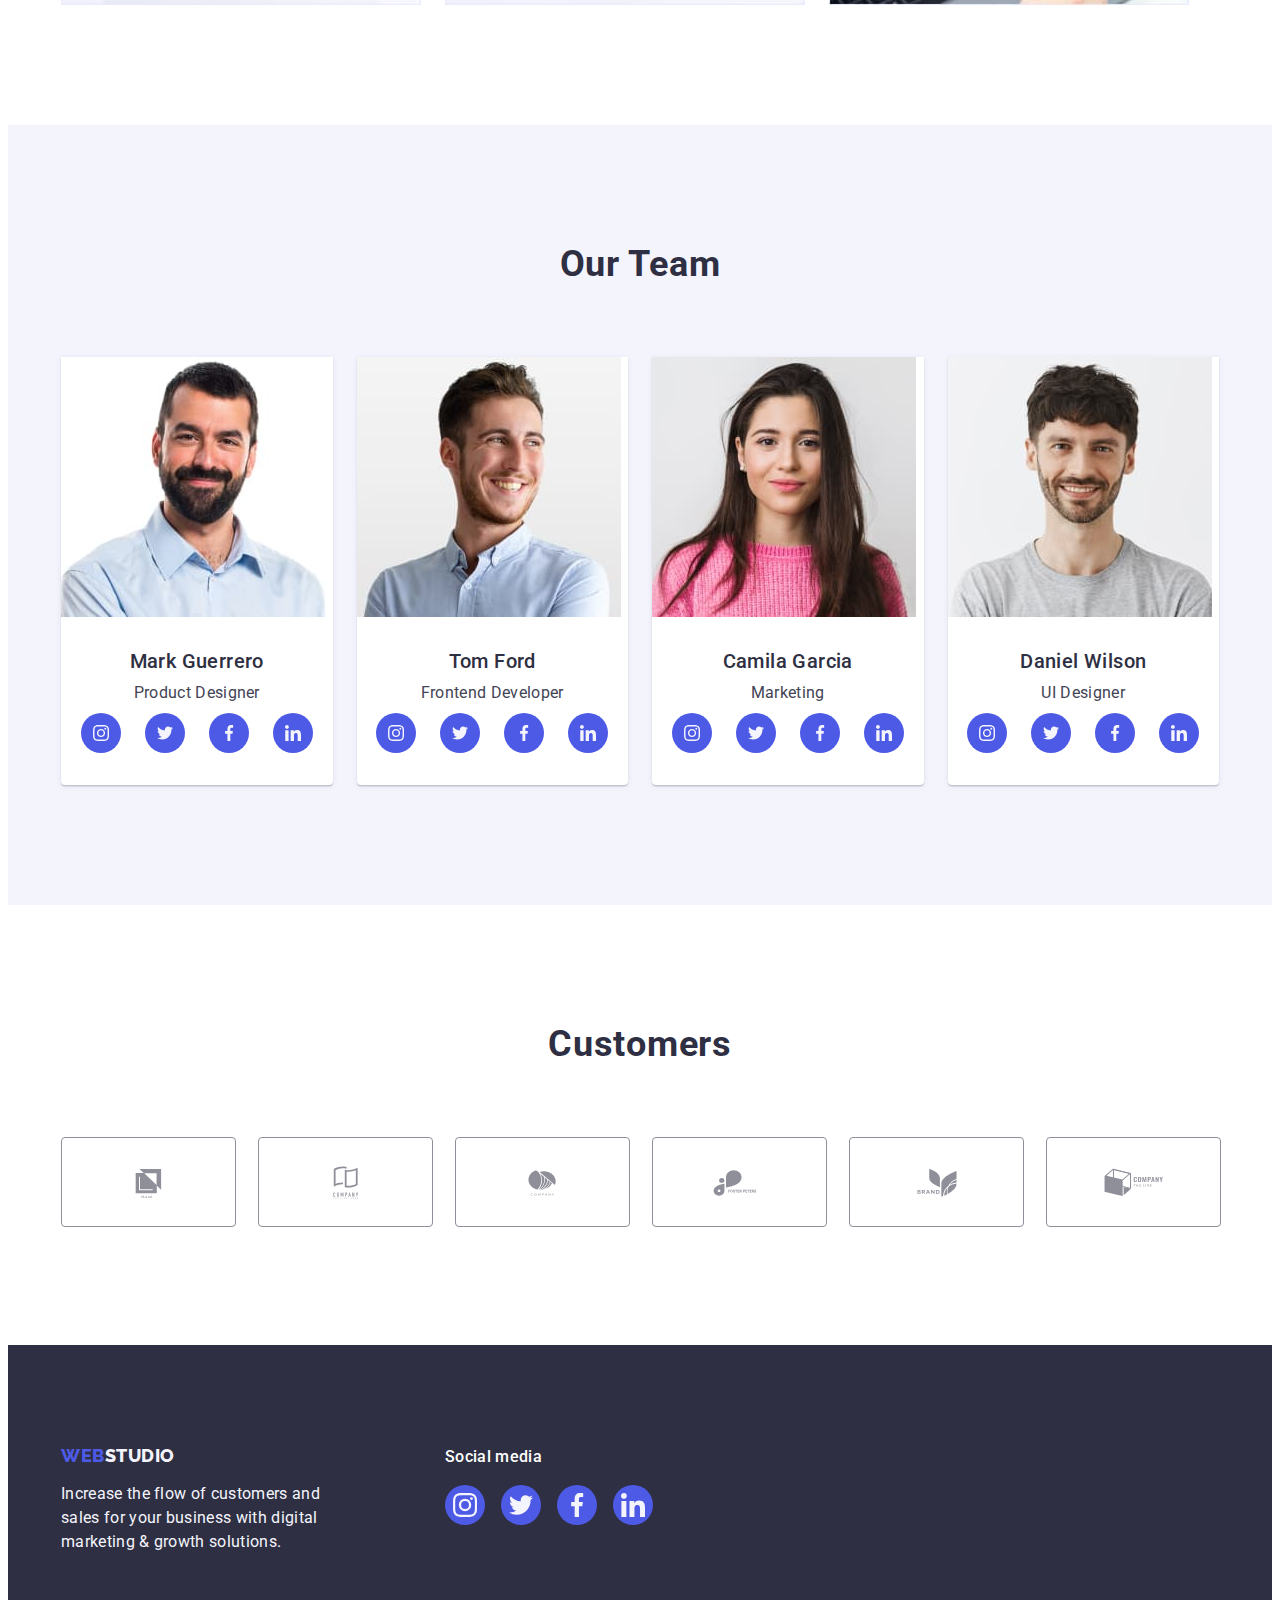
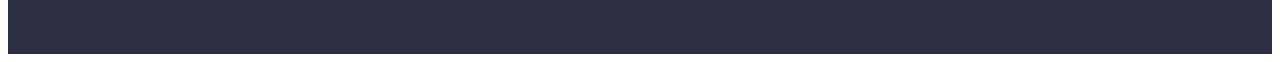
==== commit 7b0abaf7: "resubmit1" ====
--- a/index.html
+++ b/index.html
@@ -58,7 +58,9 @@
       <section class="hero">
         <div class="container">
           <h1 class="hero-title">Effective Solutions for Your Business</h1>
-          <button class="hero-btn" data-modal-open type="button">Order Service</button>
+          <button class="hero-btn" data-modal-open type="button">
+            Order Service
+          </button>
         </div>
       </section>
       <section class="advantages">
@@ -391,34 +393,46 @@
           <h2 class="customers-title">Customers</h2>
           <ul class="customers-list list">
             <li class="customers-item">
-              <svg class="customers-icon" width="168" height="88">
-                <use href="./images/icons.svg#icon-Client-1"></use>
-              </svg>
-            </li>
-            <li class="customers-item">
-              <svg class="customers-icon" width="168" height="88">
-                <use href="./images/icons.svg#icon-Client-2"></use>
-              </svg>
-            </li>
-            <li class="customers-item">
-              <svg class="customers-icon" width="168" height="88">
-                <use href="./images/icons.svg#icon-Client-3"></use>
-              </svg>
-            </li>
-            <li class="customers-item">
-              <svg class="customers-icon" width="168" height="88">
-                <use href="./images/icons.svg#icon-Client-4"></use>
-              </svg>
-            </li>
-            <li class="customers-item">
-              <svg class="customers-icon" width="168" height="88">
-                <use href="./images/icons.svg#icon-Client-5"></use>
-              </svg>
-            </li>
-            <li class="customers-item">
-              <svg class="customers-icon" width="168" height="88">
-                <use href="./images/icons.svg#icon-Client-6"></use>
-              </svg>
+              <a class="customers-link" href=""
+                ><svg class="customers-icon" width="104" height="56">
+                  <use href="./images/icons.svg#icon-Client-1"></use>
+                </svg>
+              </a>
+            </li>
+            <li class="customers-item">
+              <a class="customers-link" href="">
+                <svg class="customers-icon" width="104" height="56">
+                  <use href="./images/icons.svg#icon-Client-2"></use>
+                </svg>
+              </a>
+            </li>
+            <li class="customers-item">
+              <a class="customers-link" href="">
+                <svg class="customers-icon" width="104" height="56">
+                  <use href="./images/icons.svg#icon-Client-3"></use>
+                </svg>
+              </a>
+            </li>
+            <li class="customers-item">
+              <a class="customers-link" href="">
+                <svg class="customers-icon" width="104" height="56">
+                  <use href="./images/icons.svg#icon-Client-4"></use>
+                </svg>
+              </a>
+            </li>
+            <li class="customers-item">
+              <a class="customers-link" href="">
+                <svg class="customers-icon" width="104" height="56">
+                  <use href="./images/icons.svg#icon-Client-5"></use>
+                </svg>
+              </a>
+            </li>
+            <li class="customers-item">
+              <a class="customers-link" href="">
+                <svg class="customers-icon" width="104" height="56">
+                  <use href="./images/icons.svg#icon-Client-6"></use>
+                </svg>
+              </a>
             </li>
           </ul>
         </div>
--- a/css/styles.css
+++ b/css/styles.css
@@ -97,6 +97,8 @@
 
 .upper {
   padding: 24px 0;
+  box-shadow: 0px 2px 1px rgba(46, 47, 66, 0.08),
+    0px 1px 1px rgba(46, 47, 66, 0.16), 0px 1px 6px rgba(46, 47, 66, 0.08);
 }
 
 .header-nav {
@@ -152,6 +154,8 @@
 
 .navigation-link {
   padding: 24px 0 24px;
+  position: relative;
+  color: var(--color-pressed-state);
 }
 
 .navigation-link::after {
@@ -159,7 +163,7 @@
   position: absolute;
   left: 0;
   right: 0;
-  bottom: -24px;
+  bottom: -1px;
   width: 100%;
   height: 4px;
   border-radius: 2px;
@@ -189,7 +193,7 @@
   background-position: center;
   background-size: cover;
 
-  max-width: 100%;
+  max-width: 1440px;
   padding: 188px 0px;
   margin: 0 auto;
 }
@@ -304,6 +308,94 @@
 .activity-item {
 }
 
+.team {
+  background-color: var(--color-light-mode-background);
+  padding-top: 120px;
+  padding-bottom: 120px;
+}
+
+.team-list {
+  display: flex;
+  gap: 24px;
+}
+
+.team-list-item {
+  background-color: var(--color-team-card-background);
+  flex-basis: calc((100% - 3 * 24px) / 4);
+  border-radius: 0px 0px 4px 4px;
+  box-shadow: 0px 1px 6px rgba(46, 47, 66, 0.08),
+    0px 1px 1px rgba(46, 47, 66, 0.16), 0px 2px 1px rgba(46, 47, 66, 0.08);
+}
+
+.team-member {
+  padding: 32px 0;
+}
+
+.team-title {
+  color: var(--color-dark);
+  text-align: center;
+  font-size: 36px;
+  font-weight: 700;
+  line-height: 1.11;
+  letter-spacing: 0.02em;
+  text-transform: capitalize;
+  margin-bottom: 72px;
+}
+
+.team-subtitle {
+  color: var(--color-dark);
+  text-align: center;
+  font-size: 20px;
+  font-weight: 500;
+  line-height: 1.2;
+  letter-spacing: 0.02em;
+  margin-bottom: 8px;
+}
+
+.team-text {
+  color: var(--color-text);
+  text-align: center;
+  font-size: 16px;
+  font-weight: 400;
+  line-height: 1.5;
+  letter-spacing: 0.02em;
+  margin-bottom: 8px;
+}
+
+.team-member-social-list {
+  display: flex;
+  justify-content: center;
+  gap: 24px;
+}
+
+.team-member-social-item {
+  width: 40px;
+  height: 40px;
+}
+
+.team-member-social-link {
+  width: 100%;
+  height: 100%;
+  display: flex;
+  justify-content: center;
+  align-items: center;
+  background-color: var(--color-primary-brand);
+  border-radius: 50%;
+  transition: background-color 250ms cubic-bezier(0.4, 0, 0.2, 1);
+}
+
+.team-member-social-link:hover,
+.team-member-social-link:focus {
+  background-color: var(--color-pressed-state);
+}
+
+.team-member-social-icon {
+  display: flex;
+  justify-content: center;
+  align-items: center;
+  fill: var(--color-light-mode-background);
+}
+
 .customers {
   background-color: var(--color-customers-background);
   padding: 120px 0px;
@@ -327,107 +419,30 @@
 
 .customers-item {
   flex-basis: calc((100% - 5 * 24px) / 6);
-}
-
-.customers-icon {
-  display: inline-flex;
-  justify-content: center;
-  align-items: center;
-  fill: var(--color-subtitle-text);
-  border-radius: 4px;
-  border: 1px solid var(--color-subtitle-text);
-  transition: border 250ms cubic-bezier(0.4, 0, 0.2, 1),
-    fill 250ms cubic-bezier(0.4, 0, 0.2, 1);
-}
-
-.customers-icon:hover {
-  fill: var(--color-pressed-state);
-  border: 1px solid var(--color-pressed-state);
-}
-
-.team {
-  background-color: var(--color-light-mode-background);
-  padding-top: 120px;
-  padding-bottom: 120px;
-}
-
-.team-list {
-  display: flex;
-  gap: 24px;
-}
-
-.team-list-item {
-  background-color: var(--color-team-card-background);
-  flex-basis: calc((100% - 3 * 24px) / 4);
-  border-radius: 0px 0px 4px 4px;
-}
-
-.team-member {
-  padding: 32px 0;
-}
-
-.team-title {
-  color: var(--color-dark);
-  text-align: center;
-  font-size: 36px;
-  font-weight: 700;
-  line-height: 1.11;
-  letter-spacing: 0.02em;
-  text-transform: capitalize;
-  margin-bottom: 72px;
-}
-
-.team-subtitle {
-  color: var(--color-dark);
-  text-align: center;
-  font-size: 20px;
-  font-weight: 500;
-  line-height: 1.2;
-  letter-spacing: 0.02em;
-  margin-bottom: 8px;
-}
-
-.team-text {
-  color: var(--color-text);
-  text-align: center;
-  font-size: 16px;
-  font-weight: 400;
-  line-height: 1.5;
-  letter-spacing: 0.02em;
-  margin-bottom: 8px;
-}
-
-.team-member-social-list {
-  display: flex;
-  justify-content: center;
-  gap: 24px;
-}
-
-.team-member-social-item {
-  width: 40px;
-  height: 40px;
-}
-
-.team-member-social-link {
+  height: 88px;
+}
+
+.customers-link {
   width: 100%;
   height: 100%;
-  display: flex;
-  justify-content: center;
-  align-items: center;
-  background-color: var(--color-primary-brand);
-  border-radius: 50%;
-  transition: background-color 250ms cubic-bezier(0.4, 0, 0.2, 1);
-}
-
-.team-member-social-link:hover {
-  background-color: var(--color-pressed-state);
-}
-
-.team-member-social-icon {
-  display: flex;
-  justify-content: center;
-  align-items: center;
-  fill: var(--color-light-mode-background);
+  border: 1px solid #8e8f99;
+  border-radius: 4px;
+  display: flex;
+  align-items: center;
+  justify-content: center;
+  color: var(--color-subtitle-text);
+  transition: border-color 250ms cubic-bezier(0.4, 0, 0.2, 1),
+    color 250ms cubic-bezier(0.4, 0, 0.2, 1);
+}
+
+.customers-link:hover,
+.customers-link:focus {
+  color: var(--color-pressed-state);
+  border: 1px solid var(--color-pressed-state);
+}
+
+.customers-icon {
+  fill: currentColor;
 }
 
 .bottom {
@@ -487,11 +502,11 @@
   font-weight: 500;
   line-height: 1.5;
   letter-spacing: 0.02em;
+  margin-bottom: 16px;
 }
 .footer-social-media-list {
   display: flex;
   gap: 16px;
-  margin-top: 16px;
 }
 .footer-social-media-item {
   width: 40px;
@@ -508,7 +523,8 @@
   transition: background-color 250ms cubic-bezier(0.4, 0, 0.2, 1);
 }
 
-.footer-social-media-link:hover {
+.footer-social-media-link:hover,
+.footer-social-media-link:focus {
   background-color: var(--color-success);
 }
 
@@ -573,14 +589,18 @@
   transition: box-shadow 250ms cubic-bezier(0.4, 0, 0.2, 1);
 }
 
-.item-portfolio-card:hover,
-.item-portfolio-card:focus {
-  box-shadow: 0px 2px 2px 0px rgba(0, 0, 0, 0.12),
-  0px 2px 1px 0px rgba(0, 0, 0, 0.08), 0px 3px 1px 0px rgba(0, 0, 0, 0.1);  
-}
-
 .item-portfolio-card:hover .portfolio-cards-cover {
   transform: translateY(0);
+}
+
+.portfolio-card-link {
+  display: block;
+}
+
+.portfolio-card-link:hover,
+.portfolio-card-link:focus {
+  box-shadow: 0px 1px 60px rgba(46, 47, 66, 0.08),
+    0px 1px 1px rgba(46, 47, 66, 0.16), 0px 2px 1px rgba(46, 47, 66, 0.08);
 }
 
 .portfolio-cards-total {
@@ -612,7 +632,7 @@
   overflow: hidden;
 }
 
-.portfolio-cards-cover {
+.portfolio-cards-cover-text {
   position: absolute;
   top: 0;
   color: var(--color-light-mode-background);
@@ -620,8 +640,9 @@
   font-size: 16px;
   line-height: 1.5;
   letter-spacing: 0.02em;
-  height: 300px;
-  padding: 40px 32px 164px;
+  height: 100%;
+  width: 100%;
+  padding: 40px 32px;
   transform: translateY(100%);
   transition: transform 250ms cubic-bezier(0.4, 0, 0.2, 1);
 }
@@ -676,6 +697,7 @@
 }
 
 .modal-close-icon {
+  transition: fill 250ms cubic-bezier(0.4, 0, 0.2, 1);
 }
 
 .is-hidden {
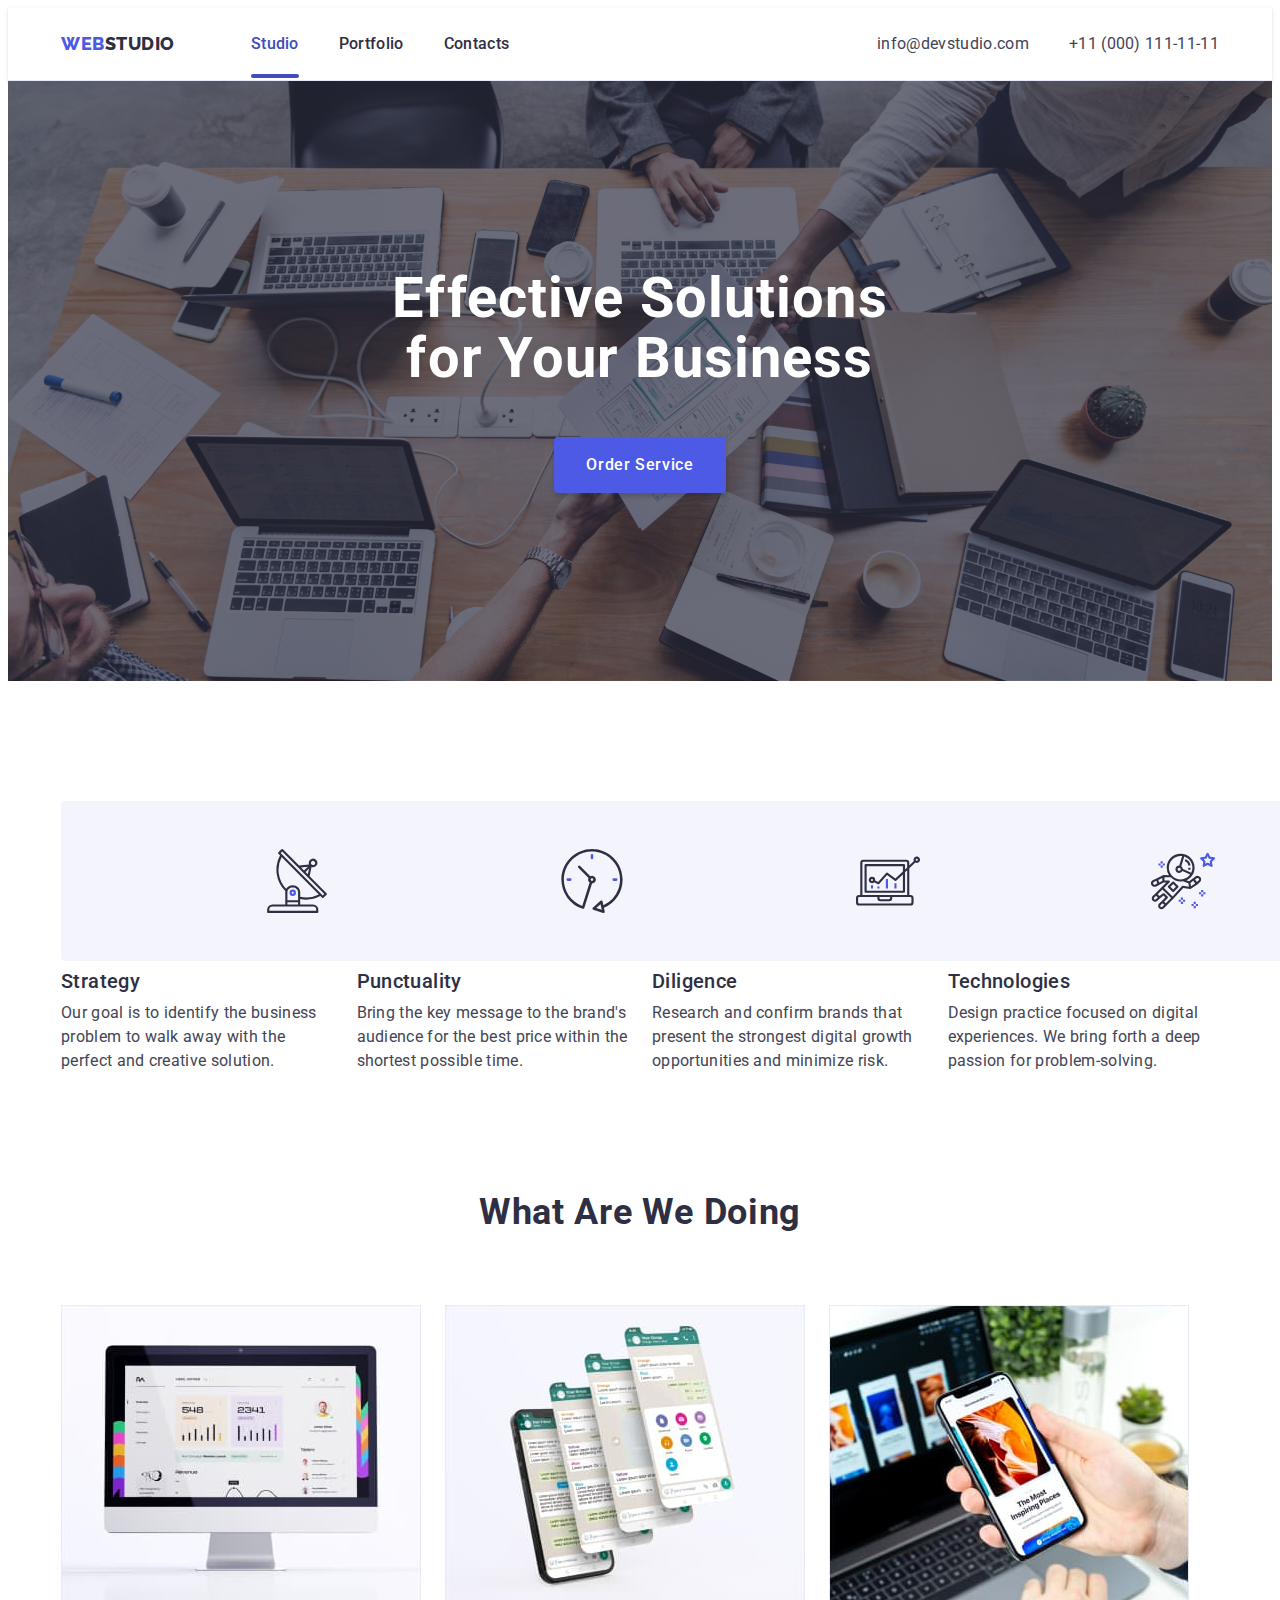
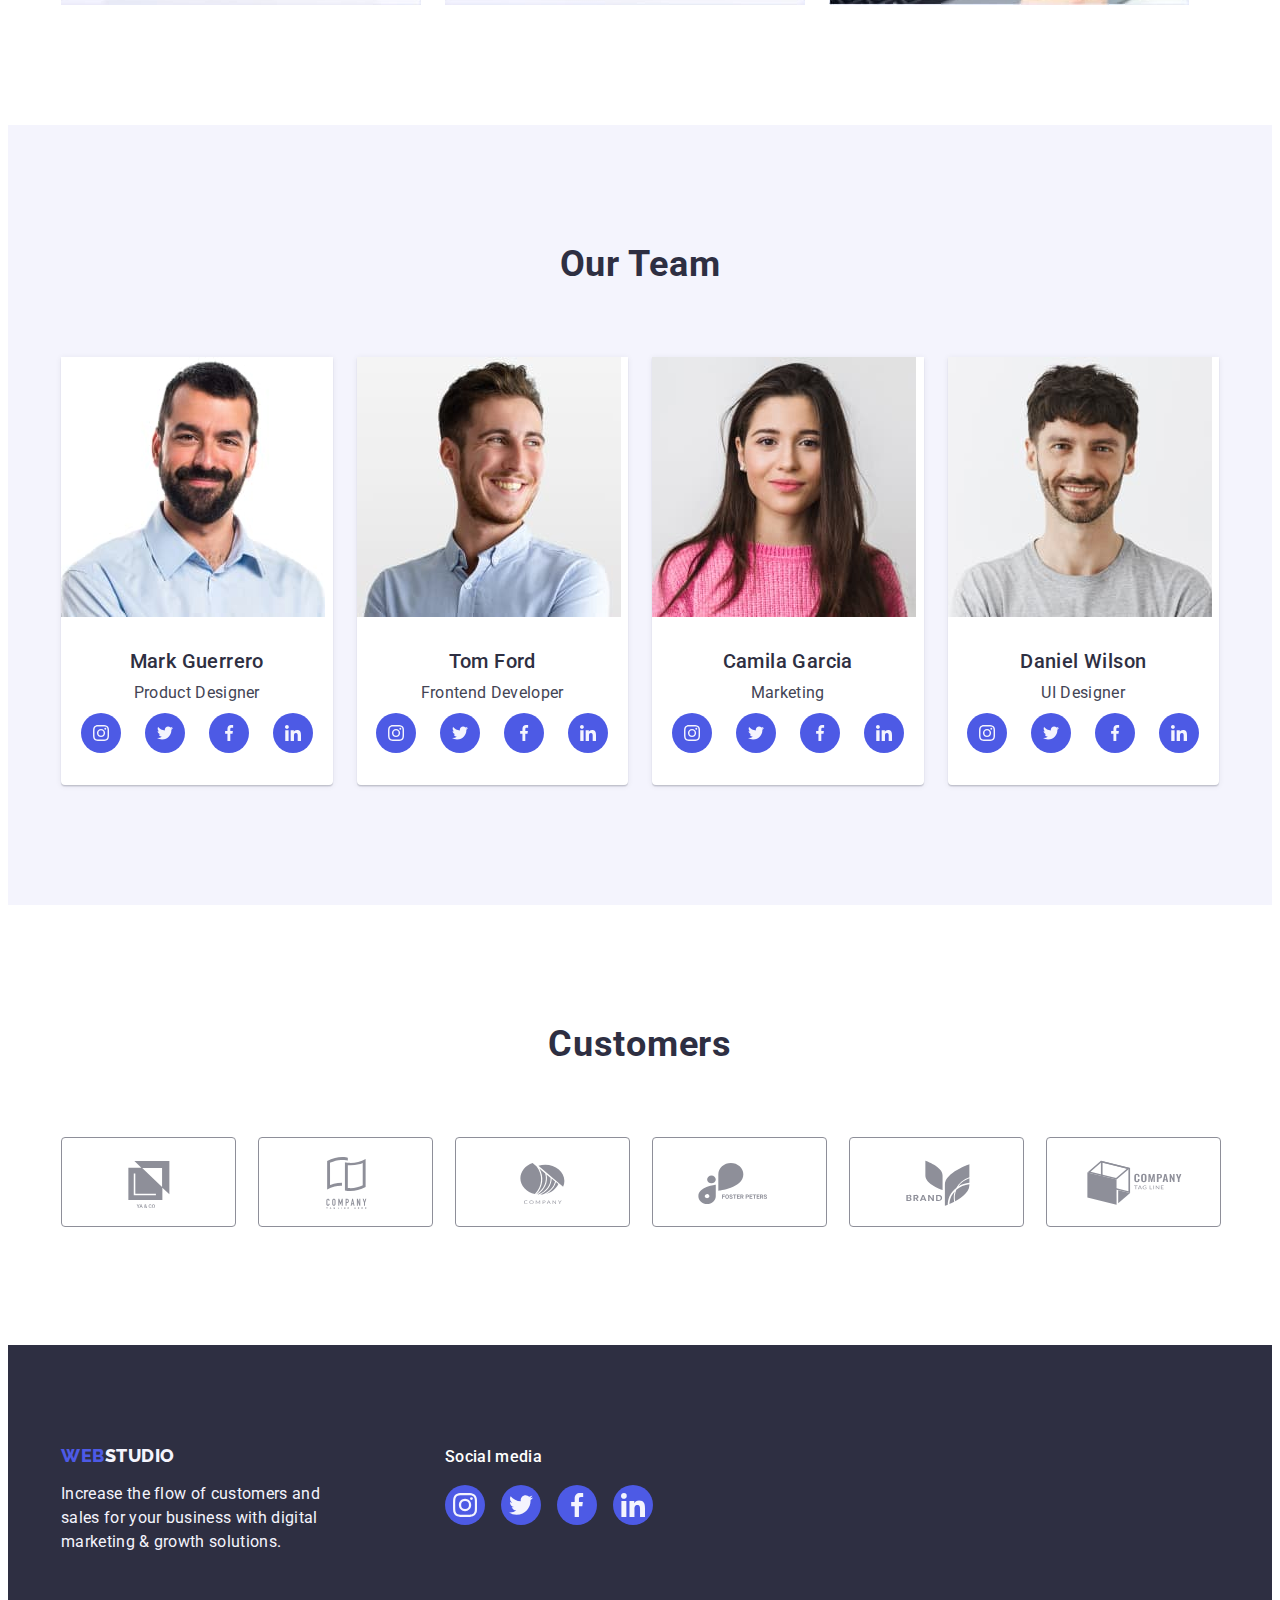
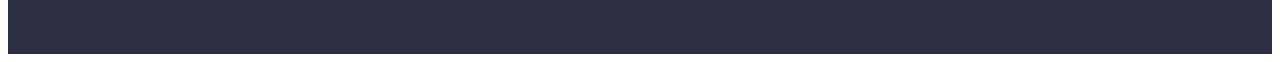
==== commit a40bc0e8: "resubmit7" ====
--- a/index.html
+++ b/index.html
@@ -28,7 +28,7 @@
           >
           <ul class="list-navi list">
             <li class="navigation-item">
-              <a class="navigation-link link" href="./index.html">Studio</a>
+              <a class="navigation-link current-page link" href="./index.html">Studio</a>
             </li>
             <li class="navigation-item">
               <a class="navigation-link link" href="./portfolio.html"
@@ -395,42 +395,42 @@
             <li class="customers-item">
               <a class="customers-link" href=""
                 ><svg class="customers-icon" width="104" height="56">
-                  <use href="./images/icons.svg#icon-Client-1"></use>
+                  <use href="./images/icons.svg#icon-client-1"></use>
                 </svg>
               </a>
             </li>
             <li class="customers-item">
               <a class="customers-link" href="">
                 <svg class="customers-icon" width="104" height="56">
-                  <use href="./images/icons.svg#icon-Client-2"></use>
+                  <use href="./images/icons.svg#icon-client-2"></use>
                 </svg>
               </a>
             </li>
             <li class="customers-item">
               <a class="customers-link" href="">
                 <svg class="customers-icon" width="104" height="56">
-                  <use href="./images/icons.svg#icon-Client-3"></use>
+                  <use href="./images/icons.svg#icon-client-3"></use>
                 </svg>
               </a>
             </li>
             <li class="customers-item">
               <a class="customers-link" href="">
                 <svg class="customers-icon" width="104" height="56">
-                  <use href="./images/icons.svg#icon-Client-4"></use>
+                  <use href="./images/icons.svg#icon-client-4"></use>
                 </svg>
               </a>
             </li>
             <li class="customers-item">
               <a class="customers-link" href="">
                 <svg class="customers-icon" width="104" height="56">
-                  <use href="./images/icons.svg#icon-Client-5"></use>
+                  <use href="./images/icons.svg#icon-client-5"></use>
                 </svg>
               </a>
             </li>
             <li class="customers-item">
               <a class="customers-link" href="">
                 <svg class="customers-icon" width="104" height="56">
-                  <use href="./images/icons.svg#icon-Client-6"></use>
+                  <use href="./images/icons.svg#icon-client-6"></use>
                 </svg>
               </a>
             </li>
--- a/css/styles.css
+++ b/css/styles.css
@@ -143,22 +143,25 @@
 }
 
 .navigation-item {
-  position: relative;
   color: var(--color-dark);
   font-size: 16px;
   font-weight: 500;
   line-height: 1.5;
   letter-spacing: 0.02em;
-  transition: color 250ms cubic-bezier(0.4, 0, 0.2, 1);
 }
 
 .navigation-link {
   padding: 24px 0 24px;
+  transition: color 250ms cubic-bezier(0.4, 0, 0.2, 1);
+}
+
+.current-page {
   position: relative;
   color: var(--color-pressed-state);
-}
-
-.navigation-link::after {
+  transition: color 250ms cubic-bezier(0.4, 0, 0.2, 1);
+}
+
+.current-page::after {
   content: "";
   position: absolute;
   left: 0;
@@ -563,7 +566,7 @@
   padding: 12px 24px;
   transition: color 250ms cubic-bezier(0.4, 0, 0.2, 1),
     background-color 250ms cubic-bezier(0.4, 0, 0.2, 1),
-    border 250ms cubic-bezier(0.4, 0, 0.2, 1),
+    border-color 250ms cubic-bezier(0.4, 0, 0.2, 1),
     box-shadow 250ms cubic-bezier(0.4, 0, 0.2, 1);
 }
 
@@ -586,20 +589,24 @@
 
 .item-portfolio-card {
   flex-basis: calc((100% - 48px) / 3);
-  transition: box-shadow 250ms cubic-bezier(0.4, 0, 0.2, 1);
-}
-
-.item-portfolio-card:hover .portfolio-cards-cover {
+}
+
+.portfolio-card-link:hover .portfolio-cards-cover-text {
+  transform: translateY(0);
+}
+
+.portfolio-card-link:focus .portfolio-cards-cover-text {
   transform: translateY(0);
 }
 
 .portfolio-card-link {
   display: block;
+  transition: box-shadow 250ms cubic-bezier(0.4, 0, 0.2, 1);
 }
 
 .portfolio-card-link:hover,
 .portfolio-card-link:focus {
-  box-shadow: 0px 1px 60px rgba(46, 47, 66, 0.08),
+  box-shadow: 0px 1px 6px rgba(46, 47, 66, 0.08),
     0px 1px 1px rgba(46, 47, 66, 0.16), 0px 2px 1px rgba(46, 47, 66, 0.08);
 }
 
@@ -615,7 +622,7 @@
   font-weight: 500;
   line-height: 1.2;
   letter-spacing: 0.02em;
-  margin: 32px 16px 8px;
+  margin-bottom: 8px;
 }
 
 .portfolio-cards-text {
@@ -624,7 +631,6 @@
   font-weight: 400;
   line-height: 1.5;
   letter-spacing: 0.02em;
-  margin: 0px 16px 32px;
 }
 
 .cards-cover-wrap {
